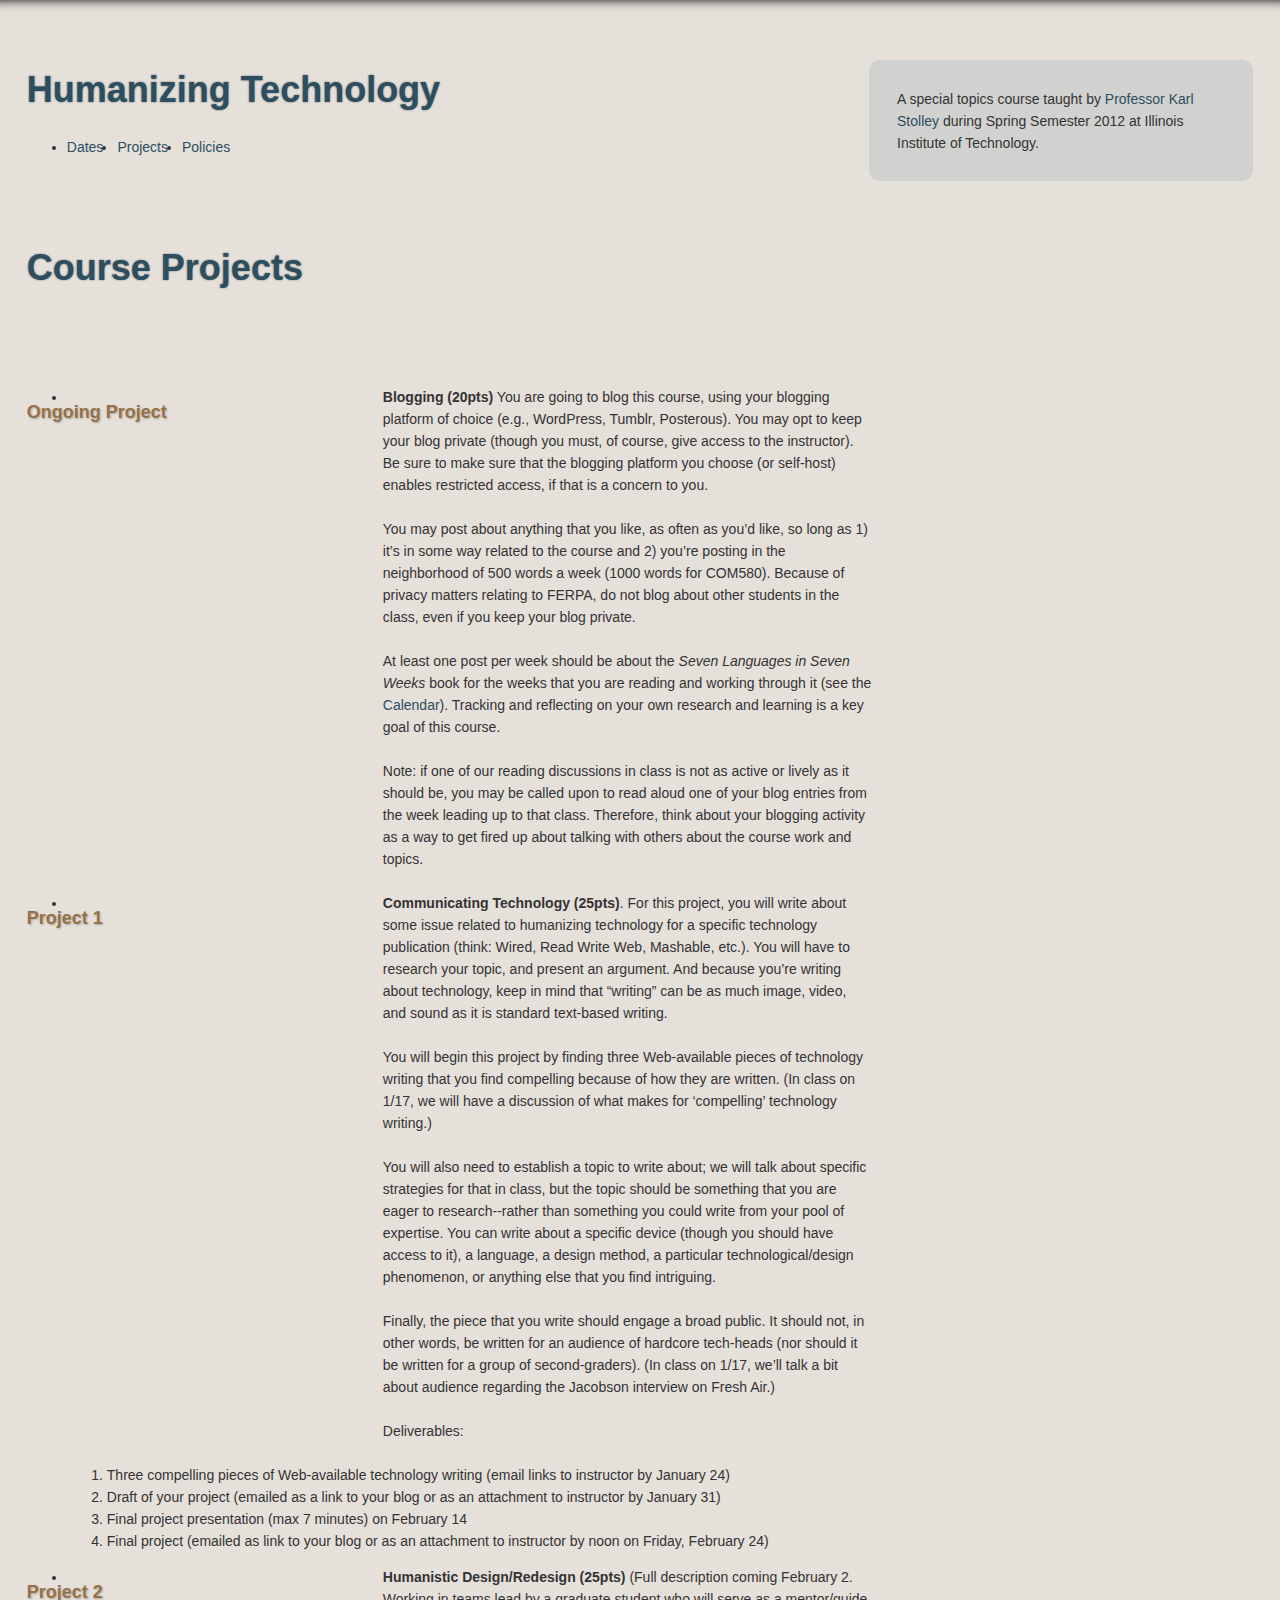
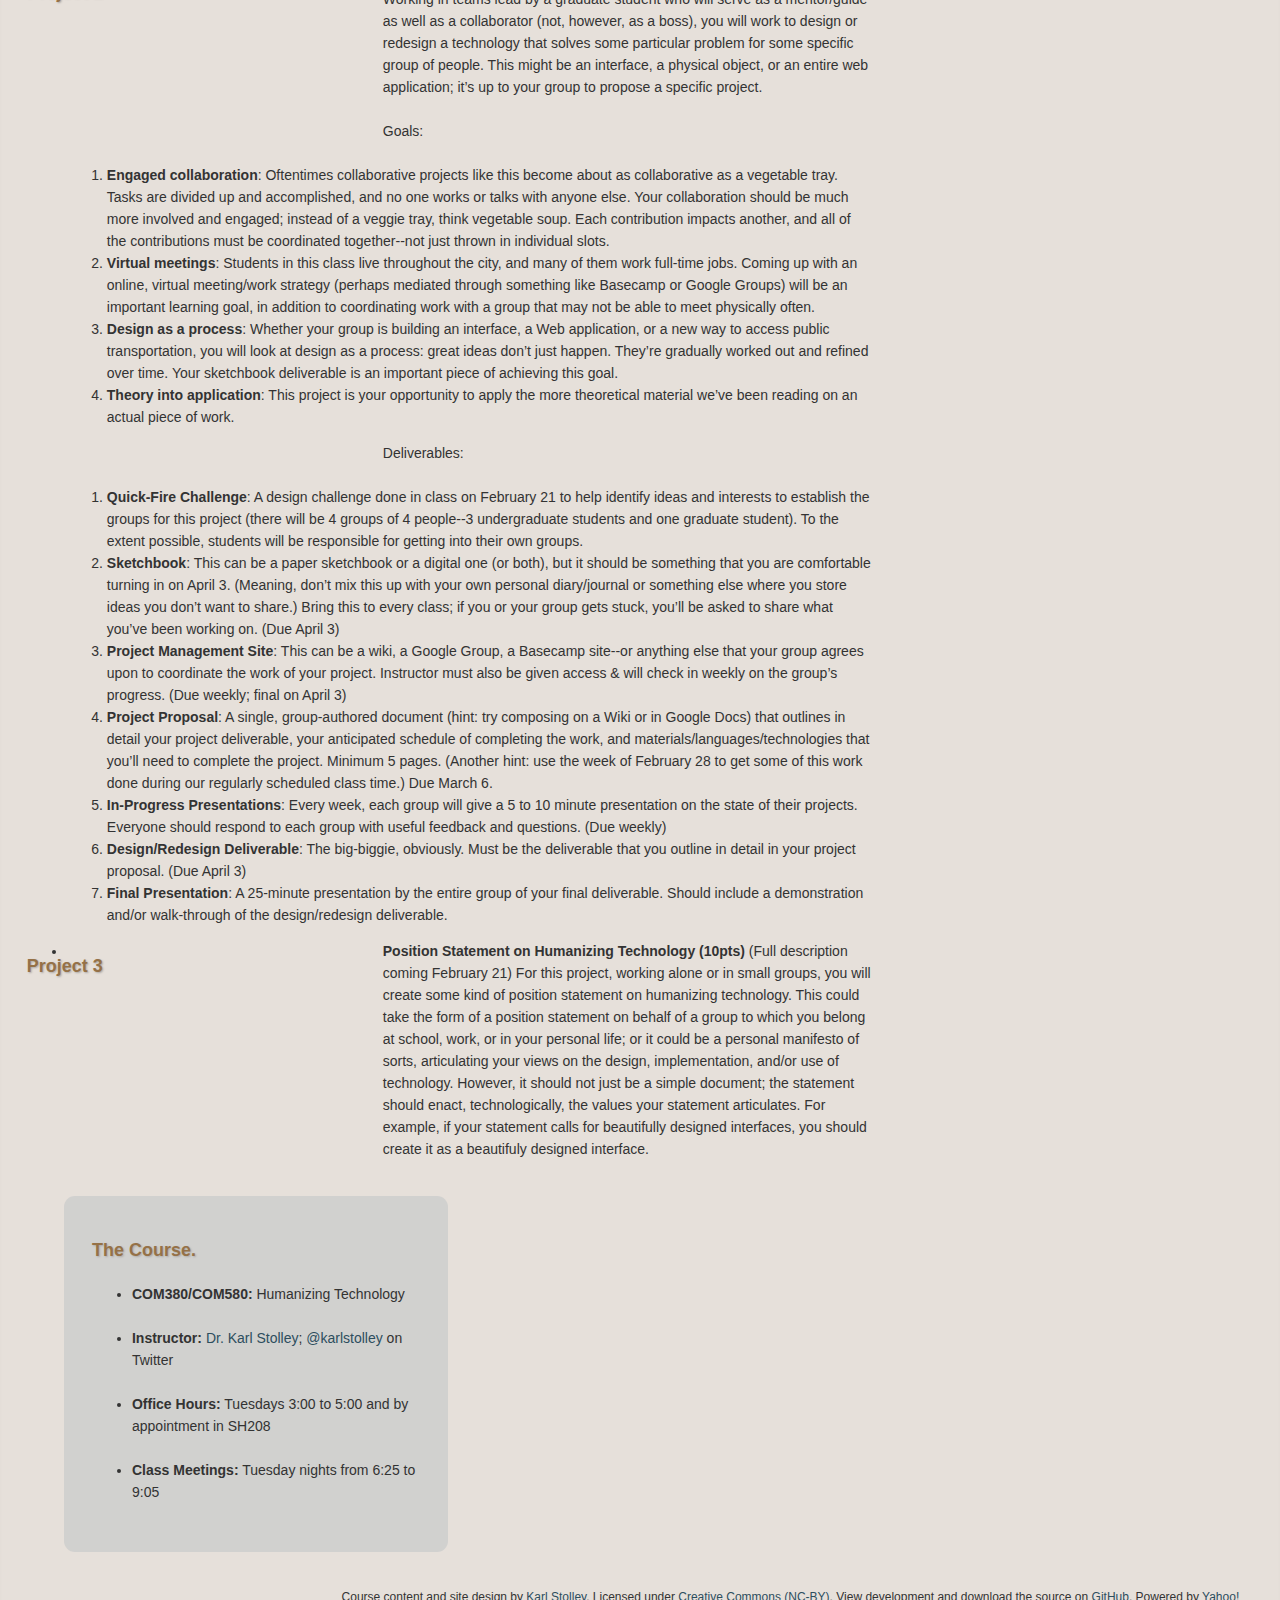
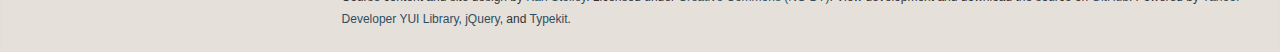
==== projects.htm @ b93bd09a "Changed due date for Project 1 to noon, 2/24" ====
<!DOCTYPE html>
<html lang="en" class="">
<head>

  <title>COM380/580: Humanizing Technology</title>

  <meta charset="utf-8" />
  <!--
    Use device width on iPhone, no scaling; no maximum scale.
  -->
  <meta name="viewport" content="width=device-width, initial-scale=1.0" />

  <link rel="stylesheet" type="text/css" media="screen,print" href="http://yui.yahooapis.com/2.9.0/build/reset/reset-min.css" />
  <!--<link rel="stylesheet" type="text/css" media="screen" href="grids/grid.css" />-->
  <link rel="stylesheet" type="text/css" media="screen" href="screen.css" />

  <script type="text/javascript" src="http://use.typekit.com/cdg0mck.js"></script>
  <script type="text/javascript">try{Typekit.load();}catch(e){}</script>
  <script type="text/javascript" src="respond.min.js"></script>

</head>
<body class="projects">
<div id="page">
  <div id="header">
    <h1>Humanizing <b>Technology</b></h1>
    <p class="tagline">A special topics course taught by <a href="http://karlstolley.com">Professor Karl Stolley</a> during Spring Semester 2012 at Illinois Institute of Technology.</p>
    <ul id="nav">
      <li><a href="index.htm">Dates</a></li>
      <li><a href="projects.htm">Projects</a></li>
      <li><a href="policies.htm">Policies</a></li>
    </ul>
  </div>
  <div id="content">
  <h1>Course <b>Projects</b></h1>
    <ul id="features">
      <li>
        <h2>Ongoing Project</h2>
        <p>
          <b>Blogging (20pts)</b> You are going to blog this course, using your blogging platform of choice (e.g., WordPress, Tumblr, Posterous). You may opt to keep your blog private (though you must, of course, give access to the instructor). Be sure to make sure that the blogging platform you choose (or self-host) enables restricted access, if that is a concern to you.
        </p>
        <p>
          You may post about anything that you like, as often as you’d like, so long as 1) it’s in some way related to the course and 2) you’re posting in the neighborhood of 500 words a week (1000 words for COM580). Because of privacy matters relating to FERPA, do not blog about other students in the class, even if you keep your blog private.
        </p>
        <p>
          At least one post per week should be about the <cite>Seven Languages in Seven Weeks</cite> book for the weeks that you are reading and working through it (see the <a href="index.htm">Calendar</a>). Tracking and reflecting on your own research and learning is a key goal of this course.
        </p>
        <p>
          Note: if one of our reading discussions in class is not as active or lively as it should be, you may be called upon to read aloud one of your blog entries from the week leading up to that class. Therefore, think about your blogging activity as a way to get fired up about talking with others about the course work and topics.
        </p>
      </li>
      <li>
        <h2>Project 1</h2>
        <p>
          <b>Communicating Technology (25pts)</b>. For this project, you will write about some issue
          related to humanizing technology for a specific technology publication (think: Wired, Read
          Write Web, Mashable, etc.). You will have to research your topic, and present an argument.
          And because you’re writing about technology, keep in mind that “writing” can be as much
          image, video, and sound as it is standard text-based writing.
        </p>
        <p>
          You will begin this project by finding three Web-available pieces of technology writing
          that you find compelling because of how they are written. (In class on 1/17, we will have
          a discussion of what makes for ‘compelling’ technology writing.)
        </p>
        <p>
          You will also need to establish a topic to write about; we will talk about specific
          strategies for that in class, but the topic should be something that you are eager to
          research--rather than something you could write from your pool of expertise. You can write
          about a specific device (though you should have access to it), a language, a design
          method, a particular technological/design phenomenon, or anything else that you find
          intriguing.
        </p>
        <p>
          Finally, the piece that you write should engage a broad public. It should not, in other
          words, be written for an audience of hardcore tech-heads (nor should it be written for a
          group of second-graders). (In class on 1/17, we’ll talk a bit about audience regarding the
          Jacobson interview on Fresh Air.)
        </p>
        <p>Deliverables:</p>
        <ol class="instructions">
          <li>Three compelling pieces of Web-available technology writing (email links to instructor by January 24)</li>
          <li>Draft of your project (emailed as a link to your blog or as an attachment to instructor by January 31)</li>
          <li>Final project presentation (max 7 minutes) on February 14</li>
          <li>Final project (emailed as link to your blog or as an attachment to instructor by
          noon on Friday, February 24)</li>
        </ol>
      </li>
      <li>
        <h2>Project 2</h2>
        <p>
          <b>Humanistic Design/Redesign (25pts)</b> (Full description coming February 2. Working in
          teams lead by a graduate student who will serve as a mentor/guide as well as a
          collaborator (not, however, as a boss), you will work to design or redesign a technology
          that solves some particular problem for some specific group of people. This might be an
          interface, a physical object, or an entire web application; it’s up to your group to
          propose a specific project.
        </p>
        <p>Goals:</p>
        <ol class="instructions">
          <li>
            <b>Engaged collaboration</b>: Oftentimes collaborative projects like this become about
            as collaborative as a vegetable tray. Tasks are divided up and accomplished, and no one
            works or talks with anyone else. Your collaboration should be much more involved and
            engaged; instead of a veggie tray, think vegetable soup. Each contribution impacts
            another, and all of the contributions must be coordinated together--not just thrown in
            individual slots.
          </li>
          <li>
            <b>Virtual meetings</b>: Students in this class live throughout the city, and
            many of them work full-time jobs. Coming up with an online, virtual meeting/work
            strategy (perhaps mediated through something like Basecamp or Google Groups) will be an
            important learning goal, in addition to coordinating work with a group that may not be
            able to meet physically often.
          </li>
          <li>
            <b>Design as a process</b>: Whether your group is building an interface, a Web
            application, or a new way to access public transportation, you will look at design as a
            process: great ideas don’t just happen. They’re gradually worked out and refined over
            time. Your sketchbook deliverable is an important piece of achieving this goal.
          </li>
          <li>
            <b>Theory into application</b>: This project is your opportunity to apply the more theoretical material we’ve been reading on an actual piece of work.
          </li>
        </ol>
        <p>Deliverables:</p>
        <ol class="instructions">
          <li>
            <b>Quick-Fire Challenge</b>: A design challenge done in class on February 21 to help
            identify ideas and interests to establish the groups for this project (there will be 4
            groups of 4 people--3 undergraduate students and one graduate student). To the extent
            possible, students will be responsible for getting into their own groups.
          </li>
          <li>
            <b>Sketchbook</b>: This can be a paper sketchbook or a digital one (or both), but it
            should be something that you are comfortable turning in on April 3. (Meaning, don’t mix
            this up with your own personal diary/journal or something else where you store ideas you
            don’t want to share.) Bring this to every class; if you or your group gets stuck, you’ll
            be asked to share what you’ve been working on. (Due April 3)
          </li>
          <li>
            <b>Project Management Site</b>: This can be a wiki, a Google Group, a Basecamp site--or
            anything else that your group agrees upon to coordinate the work of your project.
            Instructor must also be given access &amp; will check in weekly on the group’s progress. (Due weekly; final on April 3)
          </li>
          <li>
            <b>Project Proposal</b>: A single, group-authored document (hint: try composing on a Wiki or in Google Docs) that outlines in detail your project deliverable, your anticipated schedule of completing the work, and materials/languages/technologies that you’ll need to complete the project. Minimum 5 pages. (Another hint: use the week of February 28 to get some of this work done during our regularly scheduled class time.) Due March 6.
          </li>
          <li>
            <b>In-Progress Presentations</b>: Every week, each group will give a 5 to 10 minute
            presentation on the state of their projects. Everyone should respond to each group with
            useful feedback and questions. (Due weekly)
          </li>
          <li>
            <b>Design/Redesign Deliverable</b>: The big-biggie, obviously. Must be the deliverable
            that you outline in detail in your project proposal. (Due April 3)
          </li>
          <li>
            <b>Final Presentation</b>: A 25-minute presentation by the entire group of your final
            deliverable. Should include a demonstration and/or walk-through of the design/redesign
            deliverable.
          </li>
        </ol>
      </li>
      <li>
        <h2>Project 3</h2>
        <p><b>Position Statement on Humanizing Technology (10pts)</b> (Full description coming February 21) For this project, working alone or in small groups, you will create some kind of position statement on humanizing technology. This could take the form of a position statement on behalf of a group to which you belong at school, work, or in your personal life; or it could be a personal manifesto of sorts, articulating your views on the design, implementation, and/or use of technology. However, it should not just be a simple document; the statement should enact, technologically, the values your statement articulates. For example, if your statement calls for beautifully designed interfaces, you should create it as a beautifuly designed interface.</p>
      </li>
    </ul>
    <div id="information">
      <h2>The Course.</h2>
      <ul>
        <li><b>COM380/COM580:</b> Humanizing Technology</li>
        <li><b>Instructor:</b> <a href="http://karlstolley.com">Dr. Karl Stolley</a>; <a href="http://twitter.com/karlstolley">@karlstolley</a> on Twitter</li>
        <li><b>Office Hours:</b> Tuesdays 3:00 to 5:00 and by appointment in SH208</li>
        <li><b>Class Meetings:</b> Tuesday nights from 6:25 to 9:05</li>
      </ul>
    </div>
  </div>
  <div id="footer">
    <p>
      Course content and site design by <a href="http://karlstolley.com/">Karl Stolley</a>. Licensed
      under <a href="http://creativecommons.org/licenses/by-nc/2.0/">Creative Commons (NC-BY)</a>.
      View development and download the source on
      <a href="https://github.com/karlstolley/ht">GitHub</a>. Powered by
      <a href="http://developer.yahoo.com/yui/">Yahoo! Developer YUI Library</a>,
      <a href="http://jquery.com/">jQuery</a>, and <a href="https://typekit.com">Typekit</a>.
    </p>
  </div>
</div>
</body>
---- screen.css ----
/* Typographic Basics */
html {
  line-height: 22px;
  font-size: 14px;
  font-family: facitweb, "Lucida Grande", Helvetica, Arial, sans-serif;
  /*background-image: url('grids/img/22px-baseline.png');*/
}
i,em,cite { font-style: italic; }
b,strong { font-weight: bold; }

/* Colors */
html {
  background-color: #E6E0DA;
  background-image: url('texture.png');
  -moz-box-shadow: inset 0px 11px 11px -11px #000;
  -webkit-box-shadow: inset 0px 11px 11px -11px #000;
  box-shadow: inset 0px 11px 11px -11px #000;
}
body { color: #333; }
h2 { color: #957147; }
h1, a { color: #2D4E5E; }

/* FX */
h1 {
  -moz-text-shadow: 0px 0px 2px #696C6D;
  -webkit-text-shadow: 0px 0px 2px #696C6D;
  text-shadow: 0px 0px 2px #696C6D;
}
h2 {
  -moz-text-shadow: 1px 1px 2px #ACA9A6;
  -webkit-text-shadow: 1px 1px 2px #ACA9A6;
  text-shadow: 1px 1px 2px #ACA9A6;
}

/* Links */
a { text-decoration: none; }
a:hover,
a:focus,
a:active {
  border-bottom: 1px dotted #2D4E5E;
}

/* Headings */
h1 {
  font-size: 36px;
  line-height: 44px;
}
h2 {
  font-weight: bold;
  font-size: 18px;
  margin-bottom: 22px;
}
h1 b { font-weight: bold; }
/* Column Grids */

/*Baseline/Mobile Grid*/

.g978 #page {
  width: 300px; /*Total width works out to 312px*/
  padding: 22px 6px 22px 6px; /* 6px / 312 = 0.01923076923077 */
  /*background-image: url('grids/img/300px-6-27-6-8c.png');*/
}
#page {
  width: 96.153846153846%; /* 300px / 312px = 0.96153846153846 */
  padding: 22px 1.923076923077%; /* 6px / 312px = 0.01923076923077 */
}

ul#nav li { float: left; margin-right: 1em; }
ul#nav li a { display: block; }
div#content { clear: both; }
p, ul ul, #information ul {
  margin-left: 39px;
  margin-left: 13%; /* 39px / 300px = .13 */
  margin-bottom: 22px;
}

ul ul li, #information ul li {
  margin-left: 39px; /* 39px / (300px - 39px) = 0.14942528735632 */
  margin-left: 14.942528735632%; /* 39px / (300px - 39px) = 0.14942528735632 */
  text-indent: -39px;
  text-indent: -14.942528735632%; /* 39px / (300px - 39px) = 0.14942528735632 */
}

ul#calendar > li {
  border-top: 2px solid #C3C6C8;
  margin-top: 20px;
  padding-top: 11px;
}

ul#calendar .special { color: #600; font-weight: bold; }

/* Extra off-grid padding on reading lists */
ul ul li { padding-bottom: 11px; }
ul ul li:last-child { padding-bottom: 0px; }

div#footer {
  font-size: 12px;
  padding-top: 22px;
}

@media screen and (min-width: 760px) {
  .g978 #page {
    width: 748px; /*Total width works out to 768px*/
    padding: 0px 10px 0px 10px;
    background-image: url('grids/img/748px-10-44-10-12c.png');
    position: relative;
  }
  #page {
    width: 97.39583333333%; /* 748px / 768px = 0.97395833333333 */
    padding: 0px 1.302083333333%; /* 10px / 768px = 0.01302083333333 */
    position: relative;
  }
  div#promo { margin-top: 44px; }
  h1 { padding-top: 44px; }
  div#content h1 {
    padding-top: 88px;
    padding-bottom: 44px;
  }
  .dates div#content h1 { padding-top: 44px; }
  h2 {
    position: absolute;
    width: 172px; /* 172px / 748px = 0.22994652406417 */
    width: 22.395833333333%; /* 172px / 768px = 0.22994652406417 */
    left: 10px;
    left: 1.302083333333%; /* 10px / 768px = 0.01302083333333 */
  }
  p, ul ul, #information ul {
    margin-left: 192px;
    margin-left: 25.668449197861%; /* 192px / 748px = 0.25668449197861 */
    margin-bottom: 22px;
  }
  p.tagline {
    margin-left: 0px;
    width: 428px;
    width: 57.219251336898%; /* 428px / 748px = 0.57219251336898 */
  }
  ul ul li, #information ul li {
    margin-left: 64px; /* 64 / (748 - 192) =  0.11510791366906 */
    margin-left: 11.510791366906%;
    text-indent: -64px;
    text-indent: -11.510791366906%; /* 64 / (748 - 192) =  0.11510791366906 */
  }
}

@media screen and (min-width: 1010px) {
  /* See http://978.gs/ */
  .g978 #page {
    width: 978px; /*Total with works out to 1008*/
    padding: 0px 15px 0px 15px;
    background-image: url('grids/img/978px-15-54-15-12c.png');
  }
  #page {
    width: 97.02380952381%; /* 978 / 1008 = */
    padding: 0px 1.488095238095%; /* 15 / 1008 = */
  }
  /* Colors */
  p.tagline,
  div#information {
    background: #C3C6C8;
    background: rgba(195,198,200,.6);
  }

  h1 {
    margin-right: 336px;
    margin-right: 34.355828220859%; /* 336 / 978 = */
  }
  p.tagline {
    position: absolute;
    width: 306px; /* 306 / 1008 = */
    width: 30.357142857143%; /* 306 / 1008 = */
    left: 687px;
    left: 68.154761904762%; /* 687px / 1008 = */
    top: 44px;
    width: 262px;
    width: 25.992063492063%; /* 262 / 1008 = */
    padding: 22px;
    padding: 2.18253968254%; /* 22 / 1008 = */
    top: 22px;
    -moz-border-radius: 11px;
    -webkit-border-radius: 11px;
    /*border-radius: 11px;*/
  }
  div#promo {
    margin-top: 110px;
    margin-right: 84px;
    margin-right: 8.588957055215%; /* 84 / 978 = */
    padding-bottom: 44px;
  }
  ul#features,
  ul#calendar,
  ul#main {
    width: 642px;
    width: 65.644171779141%; /* 642 / 978 = */
    float: left;
  }
  div#information {
    width: 262px;
    width: 26.78936605317%; /* 262 / 978 = */
    margin-left: 30px;
    margin-left: 3.067484662577%; /* 30 / 978 = */
    float: left;
    padding: 22px;
    padding: 2.249488752556%; /* 22 / 978 = */
    -moz-border-radius: 11px;
    -webkit-border-radius: 11px;
    /*border-radius: 11px;*/
  }
  div#information h2 {
    width: auto;
    position: static;
    margin-bottom: 22px;
  }
  div#information ul,
  div#information ul li {
    margin-left: 0px;
    text-indent: 0px;
    margin-bottom: 22px;
  }
  h2 {
    width: 222px; /* 222 / 1008 */
    width: 22.02380952381%;
    left: 15px;
    left: 1.488095238095%; /* 15 / 1008 */
  }
  p, ul ul {
    /*margin-left: 252px;*/
  }
  div#promo p {
    margin-left: 28.187919463087%; /* 252 / (978 - 84) */
  }
  ul#features ul,
  ul#features p,
  ul#calendar ul,
  ul#calendar p,
  ul#main ul,
  ul#main p {
    margin-left: 39.252336448598%; /* 252 / 642 */
  }
  ul ul li {
    margin-left: 84px;
    text-indent: -84px;
    margin-left: 21.538461538462%; /* 84 / (642 - 252) */
    text-indent: -21.538461538462%; /* 84 / (642 - 252) */
  }
  div#footer { clear: both; }
}
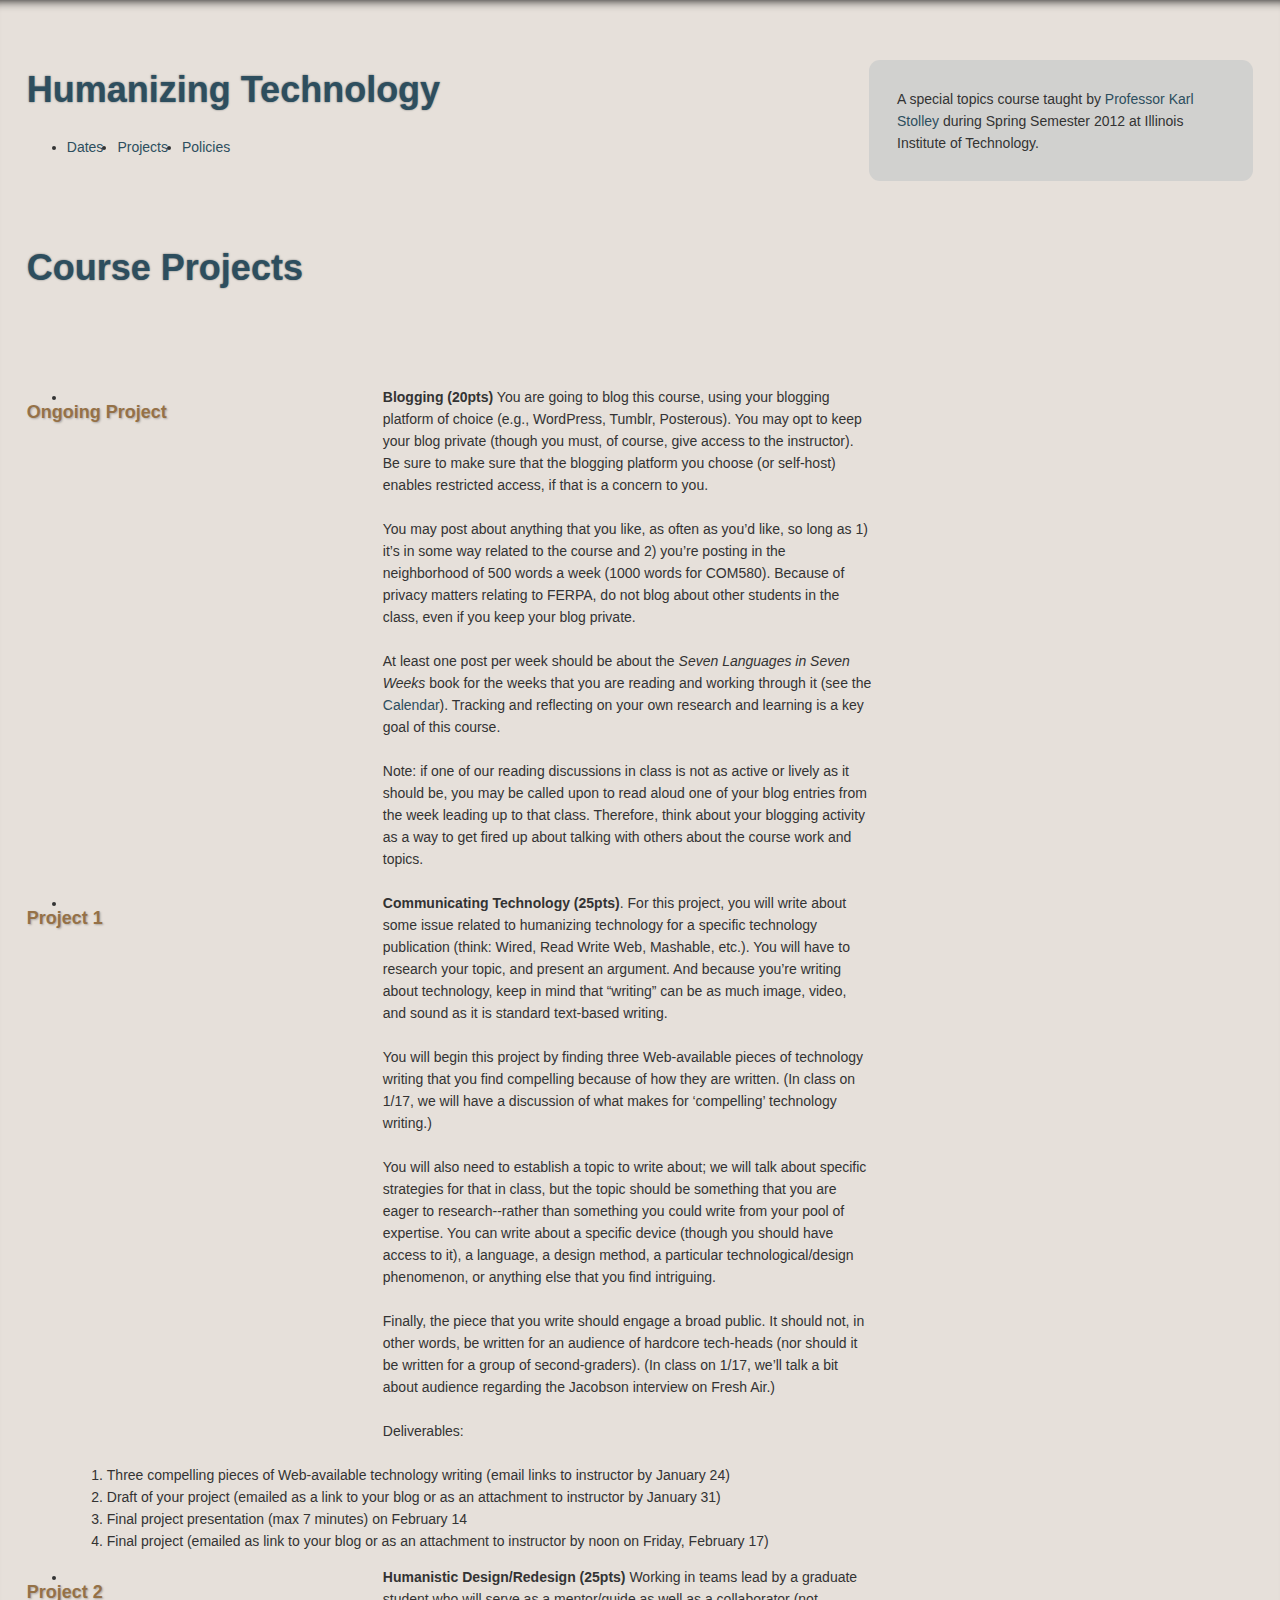
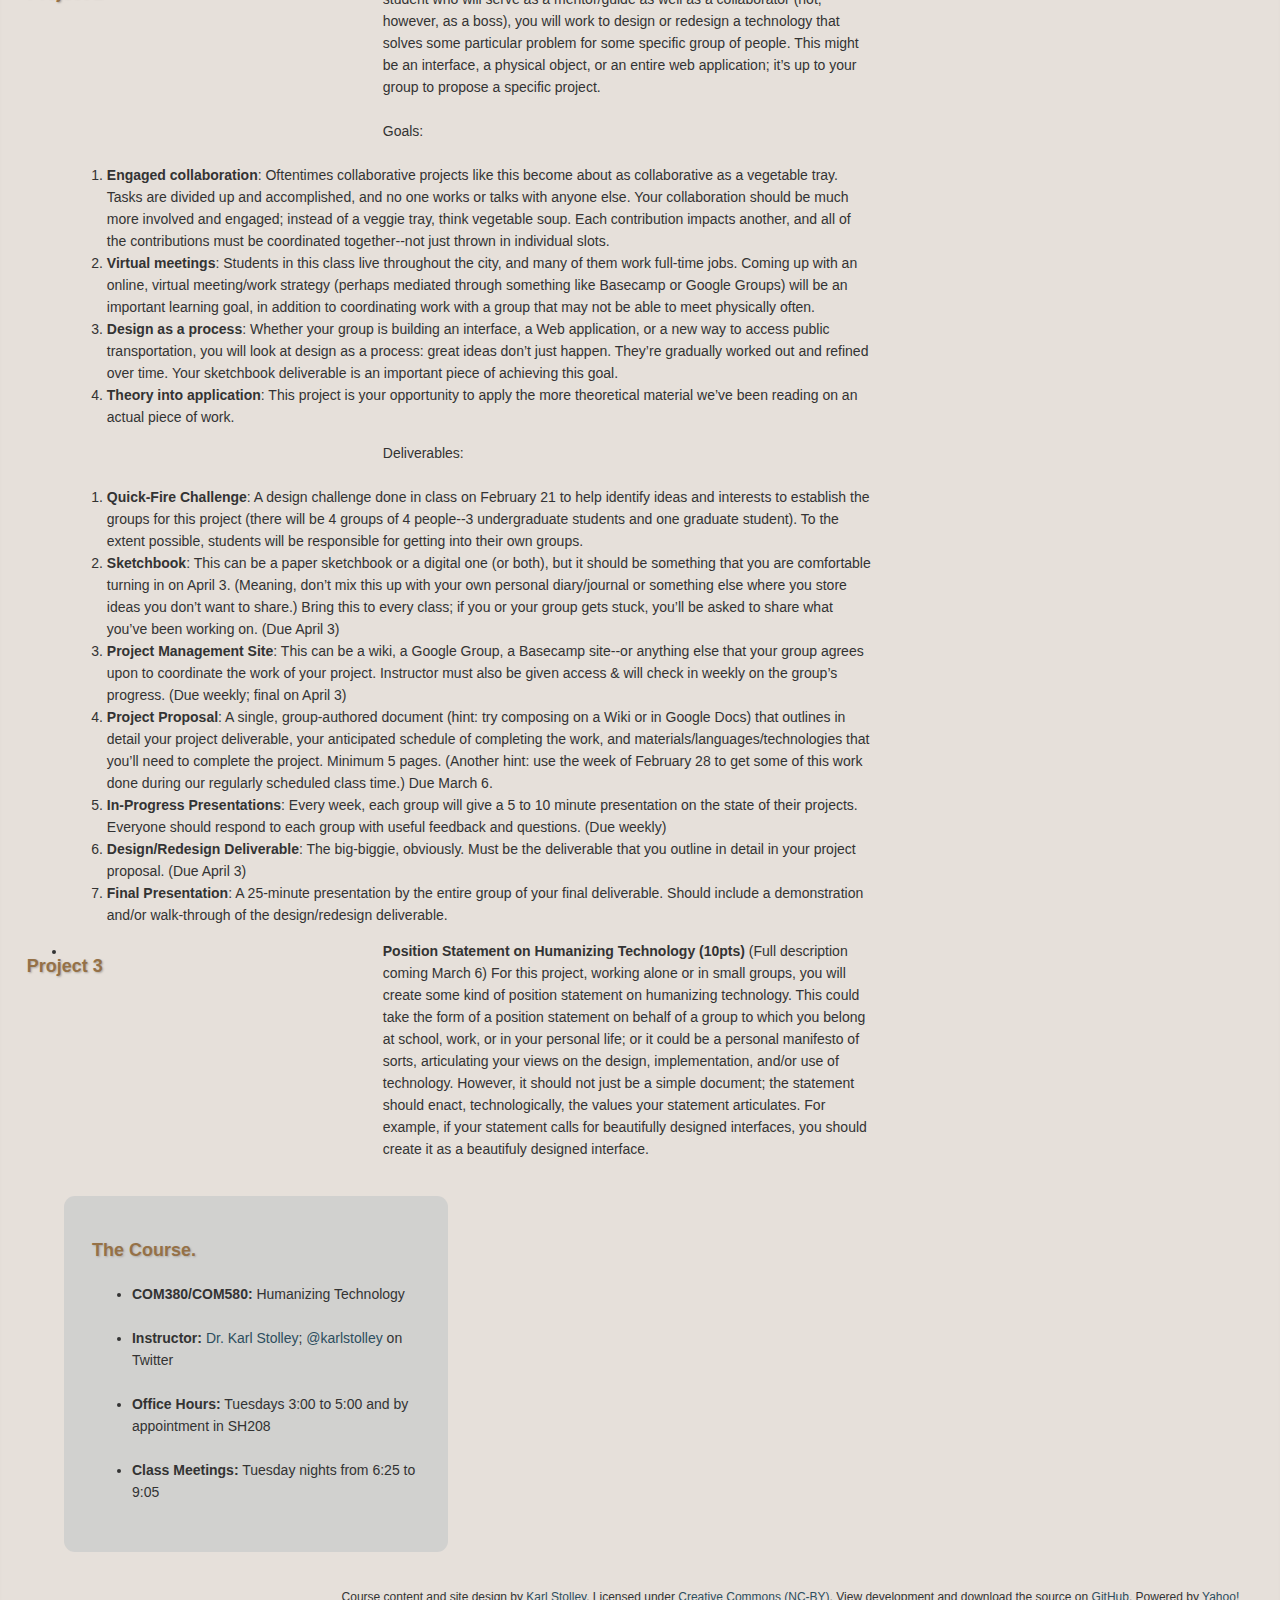
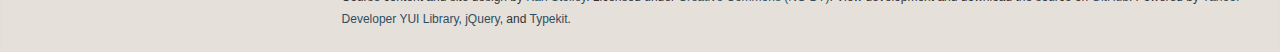
==== commit 511778a9: "Corrected some date issues" ====
--- a/projects.htm
+++ b/projects.htm
@@ -82,13 +82,13 @@
           <li>Draft of your project (emailed as a link to your blog or as an attachment to instructor by January 31)</li>
           <li>Final project presentation (max 7 minutes) on February 14</li>
           <li>Final project (emailed as link to your blog or as an attachment to instructor by
-          noon on Friday, February 24)</li>
+          noon on Friday, February 17)</li>
         </ol>
       </li>
       <li>
         <h2>Project 2</h2>
         <p>
-          <b>Humanistic Design/Redesign (25pts)</b> (Full description coming February 2. Working in
+          <b>Humanistic Design/Redesign (25pts)</b> Working in
           teams lead by a graduate student who will serve as a mentor/guide as well as a
           collaborator (not, however, as a boss), you will work to design or redesign a technology
           that solves some particular problem for some specific group of people. This might be an
@@ -163,7 +163,17 @@
       </li>
       <li>
         <h2>Project 3</h2>
-        <p><b>Position Statement on Humanizing Technology (10pts)</b> (Full description coming February 21) For this project, working alone or in small groups, you will create some kind of position statement on humanizing technology. This could take the form of a position statement on behalf of a group to which you belong at school, work, or in your personal life; or it could be a personal manifesto of sorts, articulating your views on the design, implementation, and/or use of technology. However, it should not just be a simple document; the statement should enact, technologically, the values your statement articulates. For example, if your statement calls for beautifully designed interfaces, you should create it as a beautifuly designed interface.</p>
+        <p>
+          <b>Position Statement on Humanizing Technology (10pts)</b> (Full description coming March
+          6) For this project, working alone or in small groups, you will create some kind of
+          position statement on humanizing technology. This could take the form of a position
+          statement on behalf of a group to which you belong at school, work, or in your personal
+          life; or it could be a personal manifesto of sorts, articulating your views on the design,
+          implementation, and/or use of technology. However, it should not just be a simple
+          document; the statement should enact, technologically, the values your statement
+          articulates. For example, if your statement calls for beautifully designed interfaces, you
+          should create it as a beautifuly designed interface.
+        </p>
       </li>
     </ul>
     <div id="information">
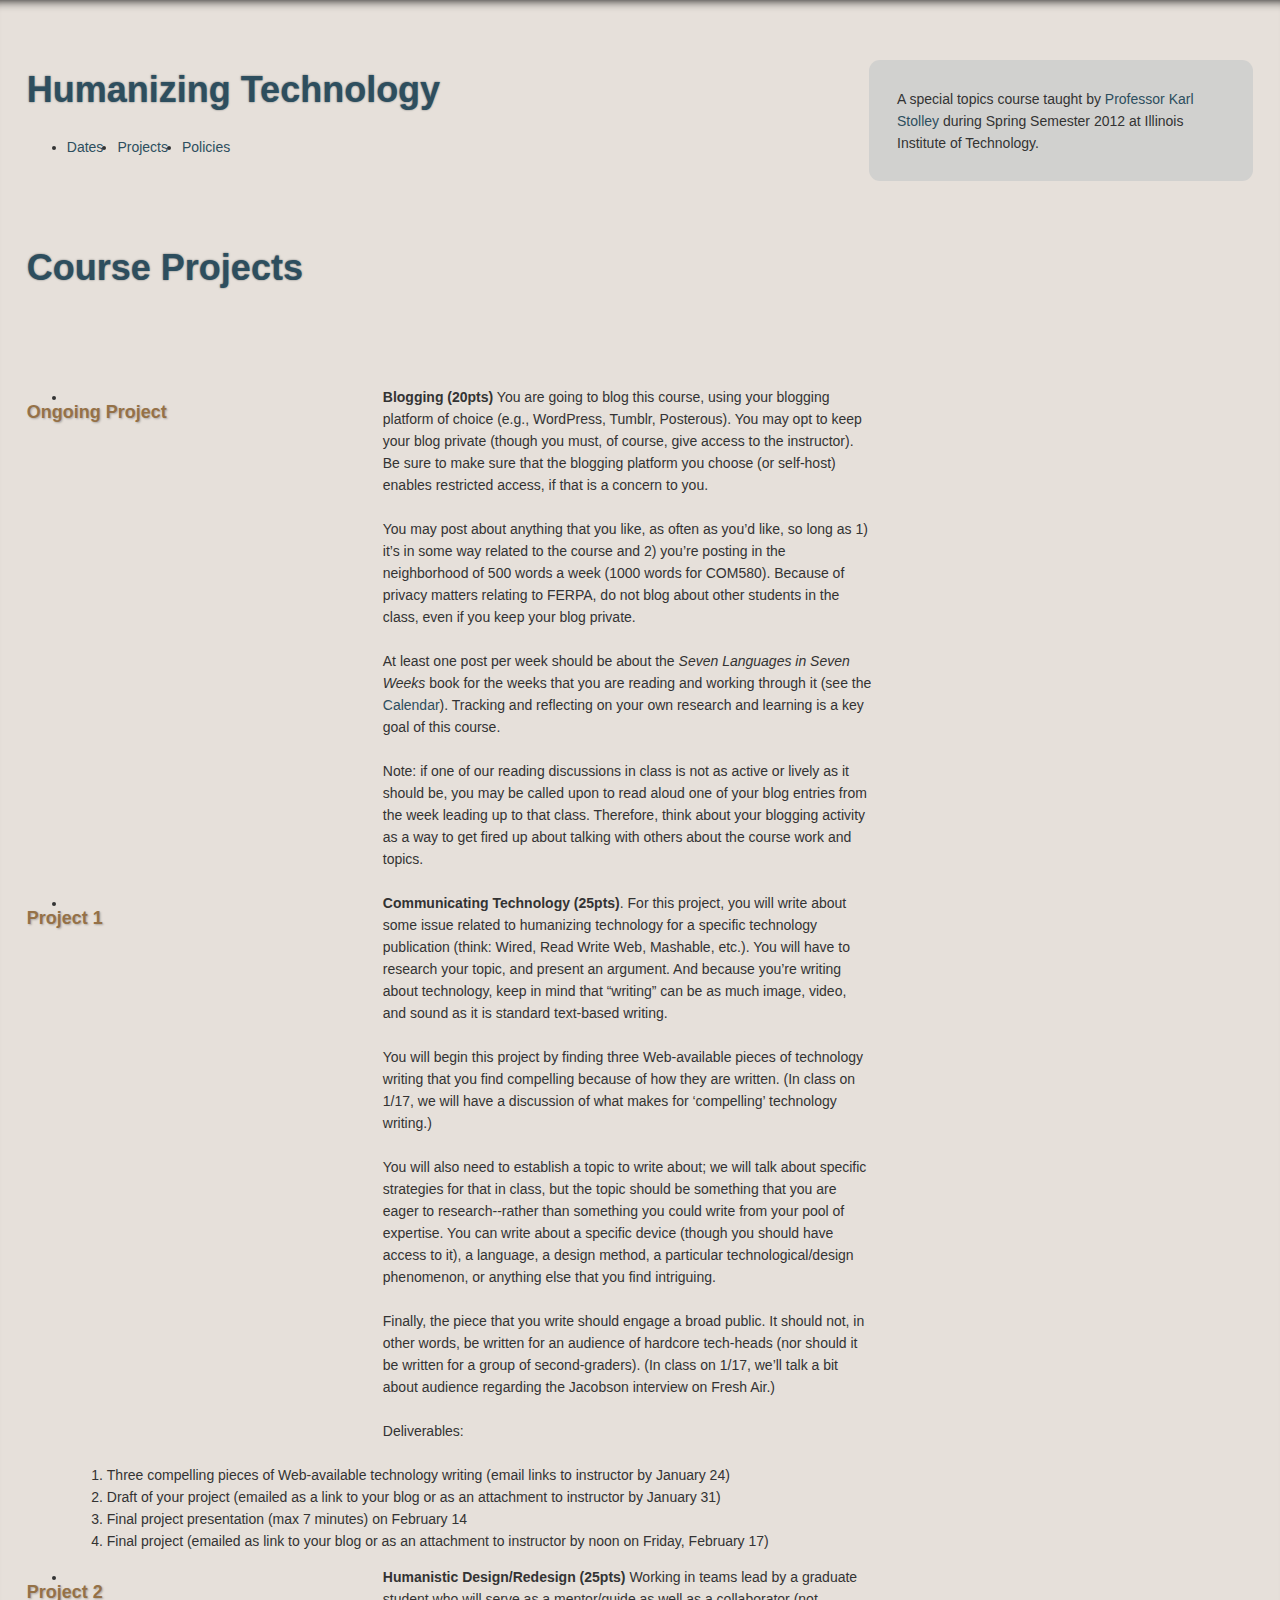
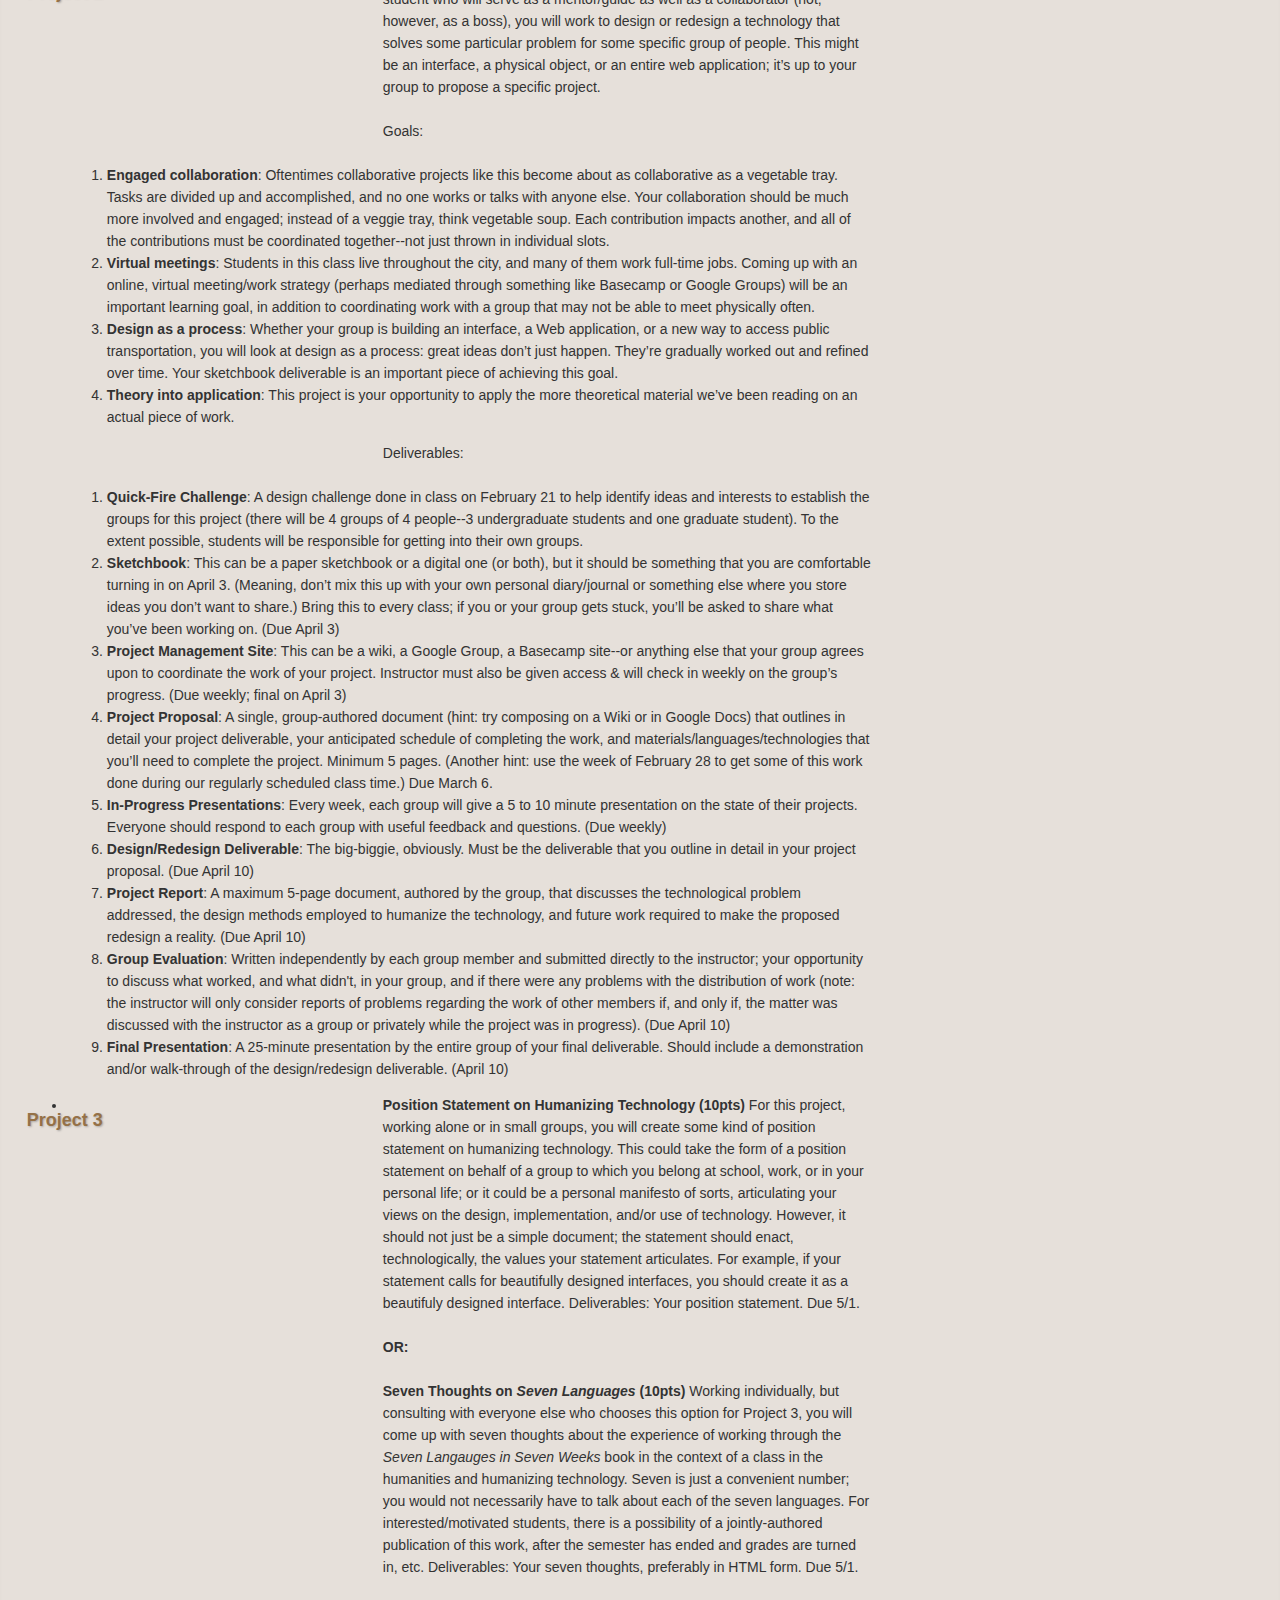
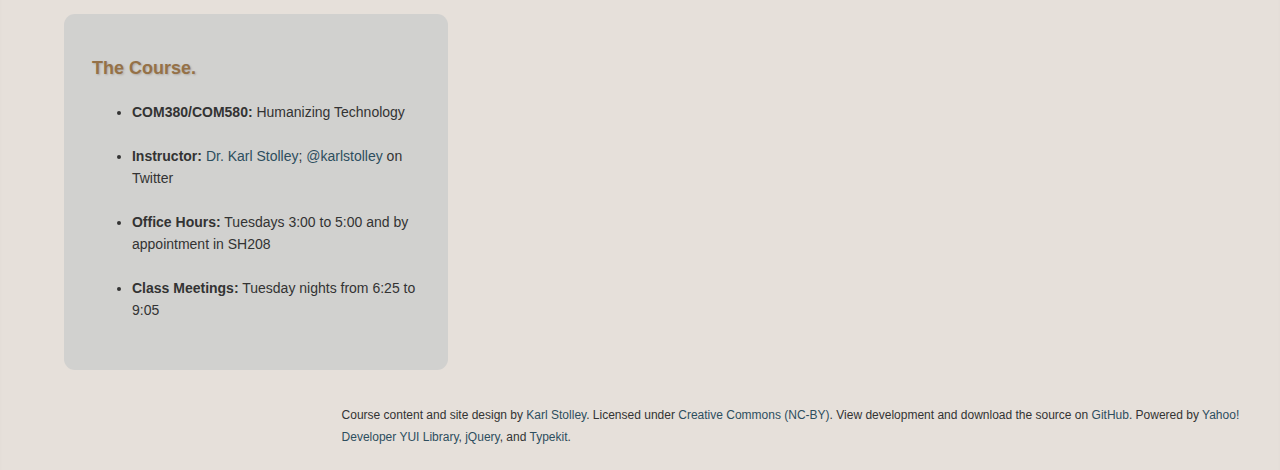
==== commit bb5bcee6: "Replace karlstolley.com references with stolley.co" ====
--- a/projects.htm
+++ b/projects.htm
@@ -23,7 +23,7 @@
 <div id="page">
   <div id="header">
     <h1>Humanizing <b>Technology</b></h1>
-    <p class="tagline">A special topics course taught by <a href="http://karlstolley.com">Professor Karl Stolley</a> during Spring Semester 2012 at Illinois Institute of Technology.</p>
+    <p class="tagline">A special topics course taught by <a href="https://stolley.co">Professor Karl Stolley</a> during Spring Semester 2012 at Illinois Institute of Technology.</p>
     <ul id="nav">
       <li><a href="index.htm">Dates</a></li>
       <li><a href="projects.htm">Projects</a></li>
@@ -152,35 +152,54 @@
           </li>
           <li>
             <b>Design/Redesign Deliverable</b>: The big-biggie, obviously. Must be the deliverable
-            that you outline in detail in your project proposal. (Due April 3)
+            that you outline in detail in your project proposal. (Due April 10)
+          </li>
+          <li>
+            <b>Project Report</b>: A maximum 5-page document, authored by the group, that discusses the technological problem addressed, the design methods employed to humanize the technology, and future work required to make the proposed redesign a reality. (Due April 10)
+          </li>
+          <li>
+            <b>Group Evaluation</b>: Written independently by each group member and submitted
+            directly to the instructor; your opportunity to discuss what worked, and what didn't,
+            in your group, and if there were any problems with the distribution of work (note: the
+            instructor will only consider reports of problems regarding the work of other members if, and only if, the matter was discussed with the instructor as a group or privately while the project was in progress). (Due April 10)
           </li>
           <li>
             <b>Final Presentation</b>: A 25-minute presentation by the entire group of your final
             deliverable. Should include a demonstration and/or walk-through of the design/redesign
-            deliverable.
+            deliverable. (April 10)
           </li>
         </ol>
       </li>
       <li>
         <h2>Project 3</h2>
         <p>
-          <b>Position Statement on Humanizing Technology (10pts)</b> (Full description coming March
-          6) For this project, working alone or in small groups, you will create some kind of
-          position statement on humanizing technology. This could take the form of a position
-          statement on behalf of a group to which you belong at school, work, or in your personal
-          life; or it could be a personal manifesto of sorts, articulating your views on the design,
-          implementation, and/or use of technology. However, it should not just be a simple
-          document; the statement should enact, technologically, the values your statement
-          articulates. For example, if your statement calls for beautifully designed interfaces, you
-          should create it as a beautifuly designed interface.
-        </p>
+          <b>Position Statement on Humanizing Technology (10pts)</b> For this project, working alone
+          or in small groups, you will create some kind of position statement on humanizing
+          technology. This could take the form of a position statement on behalf of a group to which
+          you belong at school, work, or in your personal life; or it could be a personal manifesto
+          of sorts, articulating your views on the design, implementation, and/or use of technology.
+          However, it should not just be a simple document; the statement should enact,
+          technologically, the values your statement articulates. For example, if your statement
+          calls for beautifully designed interfaces, you should create it as a beautifuly designed
+          interface. Deliverables: Your position statement. Due 5/1.
+        </p>
+        <p><b>OR:</b></p>
+        <p>
+          <b>Seven Thoughts on <cite>Seven Languages</cite> (10pts)</b> Working individually, but
+          consulting with everyone else who chooses this option for Project 3, you will come up with
+          seven thoughts about the experience of working through the <cite>Seven Langauges in Seven
+          Weeks</cite> book in the context of a class in the humanities and humanizing technology.
+          Seven is just a convenient number; you would not necessarily have to talk about each of
+          the seven languages. For interested/motivated students, there is a possibility of a
+          jointly-authored publication of this work, after the semester has ended and grades are
+          turned in, etc. Deliverables: Your seven thoughts, preferably in HTML form. Due 5/1.</p>
       </li>
     </ul>
     <div id="information">
       <h2>The Course.</h2>
       <ul>
         <li><b>COM380/COM580:</b> Humanizing Technology</li>
-        <li><b>Instructor:</b> <a href="http://karlstolley.com">Dr. Karl Stolley</a>; <a href="http://twitter.com/karlstolley">@karlstolley</a> on Twitter</li>
+        <li><b>Instructor:</b> <a href="https://stolley.co">Dr. Karl Stolley</a>; <a href="http://twitter.com/karlstolley">@karlstolley</a> on Twitter</li>
         <li><b>Office Hours:</b> Tuesdays 3:00 to 5:00 and by appointment in SH208</li>
         <li><b>Class Meetings:</b> Tuesday nights from 6:25 to 9:05</li>
       </ul>
@@ -188,7 +207,7 @@
   </div>
   <div id="footer">
     <p>
-      Course content and site design by <a href="http://karlstolley.com/">Karl Stolley</a>. Licensed
+      Course content and site design by <a href="https://stolley.co/">Karl Stolley</a>. Licensed
       under <a href="http://creativecommons.org/licenses/by-nc/2.0/">Creative Commons (NC-BY)</a>.
       View development and download the source on
       <a href="https://github.com/karlstolley/ht">GitHub</a>. Powered by
